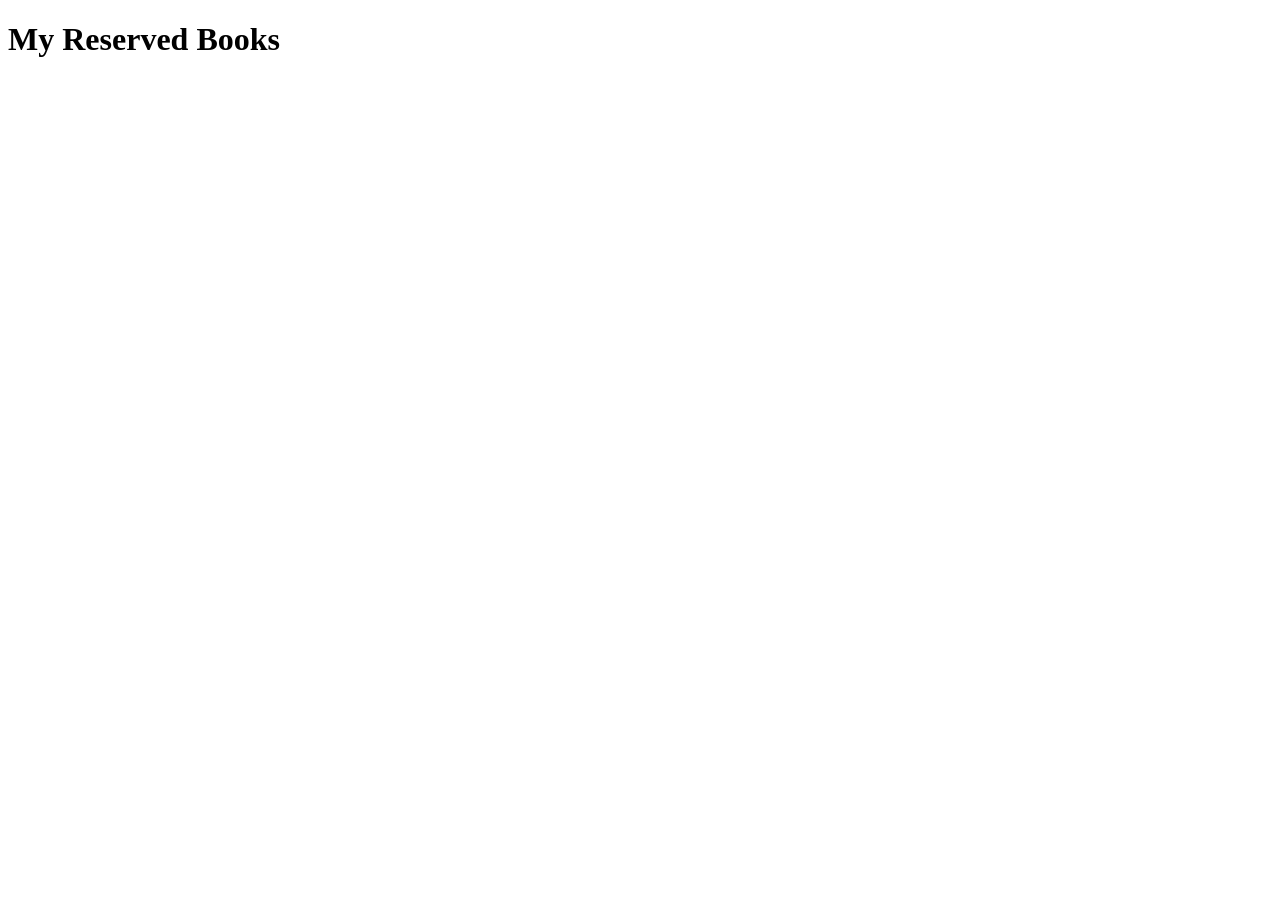
==== Reservation.html @ 947eb172 "Your update message" ====
<!DOCTYPE html>
<html>
<head>
    <title>My Reservations</title>
</head>

<body>

    <h1>My Reserved Books</h1>

    <div id="reserved-books"></div>

    <script src="reservation.js"></script>

</body>
</html>
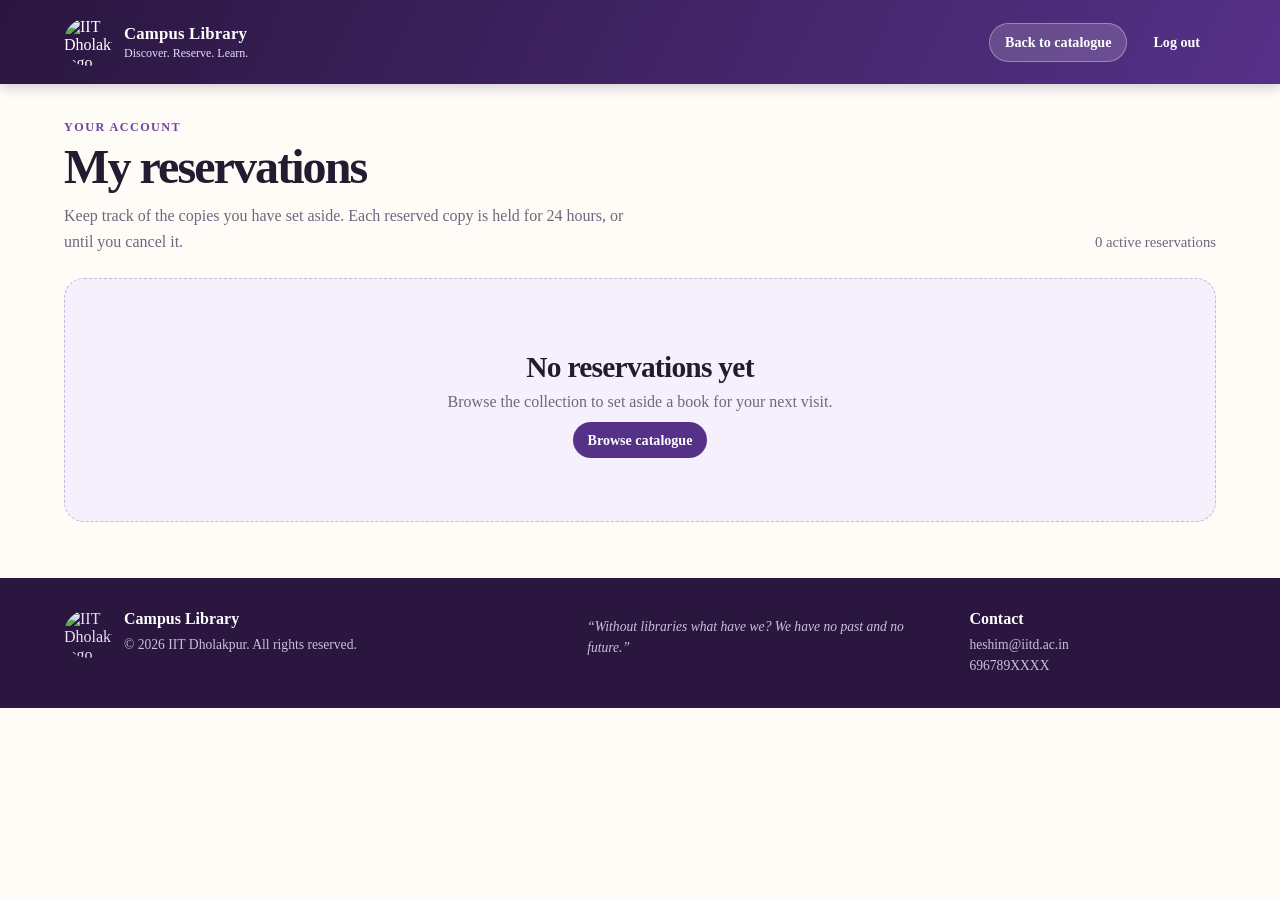
==== commit c019c790: "wip: local edits" ====
--- a/Reservation.html
+++ b/Reservation.html
@@ -1,16 +1,75 @@
-<!DOCTYPE html>
-<html>
-<head>
-    <title>My Reservations</title>
-</head>
+<!doctype html>
+<html lang="en">
+  <head>
+    <meta charset="UTF-8" />
+    <meta name="viewport" content="width=device-width, initial-scale=1.0" />
+    <meta
+      name="description"
+      content="View and manage your Campus Library reservations."
+    />
+    <title>Campus Library | My reservations</title>
+    <link rel="stylesheet" href="libsys.css" />
+  </head>
+  <body>
+    <header class="site-header">
+      <a class="brand" href="libsys.html" aria-label="Campus Library home">
+        <img src="image.png" alt="IIT Dholakpur logo" />
+        <span
+          ><strong>Campus Library</strong
+          ><small>Discover. Reserve. Learn.</small></span
+        >
+      </a>
+      <nav class="header-actions" aria-label="Reservation navigation">
+        <a class="button button-secondary" href="libsys.html"
+          >Back to catalogue</a
+        >
+        <button class="button button-ghost" id="logout-button" type="button">
+          Log out
+        </button>
+      </nav>
+    </header>
 
-<body>
+    <main>
+      <section class="page-intro" aria-labelledby="reservation-title">
+        <div>
+          <p class="eyebrow">Your account</p>
+          <h1 id="reservation-title">My reservations</h1>
+          <p>
+            Keep track of the copies you have set aside. Each reserved copy is
+            held for 24 hours, or until you cancel it.
+          </p>
+        </div>
+        <p
+          class="results-summary"
+          id="reservation-summary"
+          aria-live="polite"
+        ></p>
+      </section>
+      <section
+        class="reservation-grid"
+        id="reserved-books"
+        aria-live="polite"
+      ></section>
+    </main>
 
-    <h1>My Reserved Books</h1>
-
-    <div id="reserved-books"></div>
-
+    <footer class="footer">
+      <div class="footer-brand">
+        <img src="image.png" alt="IIT Dholakpur logo" />
+        <div>
+          <strong>Campus Library</strong>
+          <p>© 2026 IIT Dholakpur. All rights reserved.</p>
+        </div>
+      </div>
+      <p class="footer-quote">
+        “Without libraries what have we? We have no past and no future.”
+      </p>
+      <div>
+        <strong>Contact</strong>
+        <p>heshim@iitd.ac.in<br />696789XXXX</p>
+      </div>
+    </footer>
+    <div class="toast" id="toast" role="status" aria-live="polite"></div>
+    <script src="library-data.js"></script>
     <script src="reservation.js"></script>
-
-</body>
-</html>+  </body>
+</html>
--- a/libsys.css
+++ b/libsys.css
@@ -0,0 +1,701 @@
+:root {
+  --ink: #241b31;
+  --muted: #70667d;
+  --plum-950: #2a163f;
+  --plum-800: #553188;
+  --plum-700: #6d42a4;
+  --plum-200: #e8dcf7;
+  --plum-100: #f5f0fb;
+  --cream: #fffcf8;
+  --line: #dfd3ea;
+  --success: #17673e;
+  --success-bg: #e8f8ee;
+  --danger: #a12e40;
+  --danger-bg: #fff0f2;
+  --shadow: 0 14px 32px rgba(52, 26, 85, 0.12);
+}
+
+* {
+  box-sizing: border-box;
+}
+html {
+  scroll-behavior: smooth;
+}
+body {
+  margin: 0;
+  color: var(--ink);
+  background: var(--cream);
+  
+}
+button,
+input {
+  font: inherit;
+}
+button,
+a {
+  -webkit-tap-highlight-color: transparent;
+}
+
+.site-header {
+  display: flex;
+  align-items: center;
+  justify-content: space-between;
+  gap: 24px;
+  min-height: 84px;
+  padding: 12px clamp(20px, 5vw, 72px);
+  color: #fff;
+  background: linear-gradient(115deg, var(--plum-950), var(--plum-800));
+  box-shadow: 0 3px 12px rgba(42, 22, 63, 0.22);
+}
+.brand,
+.header-actions,
+.footer-brand {
+  display: flex;
+  align-items: center;
+}
+.brand {
+  gap: 12px;
+  color: #fff;
+  text-decoration: none;
+}
+.brand img,
+.footer-brand img {
+  width: 48px;
+  height: 48px;
+  border-radius: 50%;
+  object-fit: cover;
+}
+.brand strong {
+  display: block;
+  font-size: 1.05rem;
+  letter-spacing: 0.01em;
+}
+.brand small {
+  display: block;
+  margin-top: 2px;
+  color: #e8dcf7;
+  font-size: 0.75rem;
+}
+.header-actions {
+  flex-wrap: wrap;
+  justify-content: flex-end;
+  gap: 10px;
+}
+
+.button,
+.search-button,
+.reserve-btn,
+.cancel-btn,
+.filter-button {
+  border: 0;
+  border-radius: 999px;
+  font-weight: 700;
+  cursor: pointer;
+  transition:
+    transform 160ms ease,
+    background-color 160ms ease,
+    box-shadow 160ms ease,
+    border-color 160ms ease;
+}
+.button {
+  padding: 10px 15px;
+  text-decoration: none;
+  font-size: 0.88rem;
+}
+.button:hover,
+.search-button:hover,
+.reserve-btn:hover,
+.cancel-btn:hover {
+  transform: translateY(-2px);
+}
+.button-secondary {
+  color: #fff;
+  background: rgba(255, 255, 255, 0.16);
+  border: 1px solid rgba(255, 255, 255, 0.32);
+}
+.button-secondary:hover {
+  background: rgba(255, 255, 255, 0.25);
+}
+.button-primary {
+  color: #fff;
+  background: var(--plum-800);
+}
+.button-primary:hover {
+  background: var(--plum-700);
+}
+.button-ghost {
+  color: #fff;
+  background: transparent;
+  border: 1px solid transparent;
+}
+.button-ghost:hover {
+  background: rgba(0, 0, 0, 0.15);
+}
+.student-chip,
+.reservation-count {
+  border-radius: 999px;
+  font-size: 0.76rem;
+  font-weight: 700;
+}
+.student-chip {
+  padding: 8px 11px;
+  color: #382050;
+  background: #f3ebfc;
+}
+.reservation-count {
+  display: inline-grid;
+  min-width: 19px;
+  min-height: 19px;
+  place-items: center;
+  margin-left: 4px;
+  padding: 1px 5px;
+  color: var(--plum-800);
+  background: #fff;
+}
+
+main {
+  max-width: 1380px;
+  margin: 0 auto;
+  padding: 0 clamp(20px, 5vw, 72px) 56px;
+}
+.library-banner {
+  position: relative;
+  isolation: isolate;
+  overflow: hidden;
+  color: #fff;
+  background: var(--plum-950);
+}
+.library-banner::after {
+  position: absolute;
+  z-index: -1;
+  inset: 0;
+  content: "";
+  background: linear-gradient(
+    105deg,
+    rgba(42, 22, 63, 0.92),
+    rgba(85, 49, 136, 0.72)
+  );
+}
+.library-banner-image {
+  position: absolute;
+  z-index: -2;
+  inset: 0;
+  width: 100%;
+  height: 100%;
+  object-fit: cover;
+  object-position: center 45%;
+}
+.library-banner-content {
+  max-width: 1380px;
+  margin: 0 auto;
+  padding: 32px clamp(20px, 5vw, 72px) 30px;
+}
+.catalogue-main {
+  padding-top: 42px;
+}
+.hero {
+  display: flex;
+  align-items: center;
+  justify-content: space-between;
+  gap: 32px;
+  margin: 0 0 20px;
+  padding: clamp(28px, 5vw, 56px);
+  overflow: hidden;
+  border: 1px solid rgba(255, 255, 255, 0.25);
+  border-radius: 28px;
+  color: #fff;
+  background: linear-gradient(
+    130deg,
+    rgba(42, 22, 63, 0.68),
+    rgba(109, 66, 164, 0.45)
+  );
+  backdrop-filter: blur(2px);
+}
+.hero h1 {
+  max-width: 640px;
+  margin: 3px 0 12px;
+  font-size: clamp(2rem, 4.6vw, 3.65rem);
+  line-height: 1.05;
+  letter-spacing: -0.045em;
+}
+.hero p:not(.eyebrow) {
+  max-width: 620px;
+  margin: 0;
+  color: #f0e8f8;
+  font-size: clamp(1rem, 1.7vw, 1.12rem);
+  line-height: 1.65;
+}
+.eyebrow {
+  margin: 0;
+  color: var(--plum-700);
+  font-size: 0.76rem;
+  font-weight: 800;
+  letter-spacing: 0.12em;
+  text-transform: uppercase;
+}
+.hero .eyebrow {
+  color: #e7d6fa;
+}
+.hero-stat {
+  flex: 0 0 180px;
+  padding: 22px;
+  text-align: center;
+  border: 1px solid rgba(255, 255, 255, 0.28);
+  border-radius: 20px;
+  background: rgba(255, 255, 255, 0.12);
+  backdrop-filter: blur(4px);
+}
+.hero-stat strong {
+  display: block;
+  font-size: 2.25rem;
+}
+.hero-stat span {
+  color: #eee4fa;
+  font-size: 0.85rem;
+}
+
+.catalogue-controls {
+  padding: 20px;
+  border: 1px solid rgba(255, 255, 255, 0.45);
+  border-radius: 22px;
+  background: rgba(255, 255, 255, 0.94);
+  box-shadow: 0 8px 24px rgba(30, 15, 45, 0.2);
+}
+.search-form {
+  display: flex;
+  gap: 10px;
+}
+.search-form input {
+  width: 100%;
+  min-width: 0;
+  padding: 13px 17px;
+  color: var(--ink);
+  border: 1px solid #cdbbdf;
+  border-radius: 12px;
+  outline: none;
+}
+.search-form input:focus {
+  border-color: var(--plum-700);
+  box-shadow: 0 0 0 4px rgba(109, 66, 164, 0.14);
+}
+.search-button,
+.reserve-btn {
+  padding: 12px 18px;
+  color: #fff;
+  background: var(--plum-800);
+}
+.search-button:hover,
+.reserve-btn:hover {
+  background: var(--plum-700);
+  box-shadow: 0 7px 15px rgba(85, 49, 136, 0.2);
+}
+.filter-section {
+  display: flex;
+  align-items: flex-start;
+  gap: 16px;
+  margin-top: 18px;
+}
+.filter-label {
+  flex: 0 0 90px;
+  margin: 9px 0 0;
+  color: var(--muted);
+  font-size: 0.88rem;
+  font-weight: 700;
+}
+.filter-list {
+  display: flex;
+  flex-wrap: wrap;
+  gap: 8px;
+}
+.filter-button {
+  padding: 8px 13px;
+  color: #59476b;
+  background: var(--plum-100);
+  border: 1px solid #e2d5ef;
+  font-size: 0.84rem;
+}
+.filter-button:hover {
+  border-color: #b691d8;
+  background: var(--plum-200);
+}
+.filter-button[aria-pressed="true"] {
+  color: #fff;
+  background: var(--plum-800);
+  border-color: var(--plum-800);
+}
+
+.catalogue-section {
+  margin-top: 42px;
+}
+.section-heading {
+  display: flex;
+  align-items: end;
+  justify-content: space-between;
+  gap: 16px;
+  margin-bottom: 16px;
+}
+h2 {
+  margin: 4px 0 0;
+  font-size: clamp(1.45rem, 2.3vw, 2rem);
+  letter-spacing: -0.025em;
+}
+.results-summary {
+  margin: 0;
+  color: var(--muted);
+  font-size: 0.92rem;
+}
+.cards {
+  display: grid;
+  grid-template-columns: repeat(auto-fill, minmax(275px, 1fr));
+  gap: 18px;
+}
+.book-card {
+  display: flex;
+  flex-direction: column;
+  min-width: 0;
+  overflow: hidden;
+  border: 1px solid var(--line);
+  border-radius: 20px;
+  background: #fff;
+  box-shadow: 0 7px 18px rgba(48, 24, 77, 0.06);
+  transition:
+    transform 180ms ease,
+    box-shadow 180ms ease;
+}
+.book-card:hover {
+  transform: translateY(-4px);
+  box-shadow: var(--shadow);
+}
+.book-top {
+  display: flex;
+  gap: 14px;
+  min-height: 132px;
+  padding: 17px 17px 14px;
+}
+.book-cover {
+  width: 72px;
+  height: 100px;
+  flex: 0 0 72px;
+  object-fit: cover;
+  border-radius: 11px;
+  box-shadow: 0 5px 13px rgba(36, 27, 49, 0.18);
+}
+.book-info {
+  min-width: 0;
+}
+.book-info h3 {
+  margin: 1px 0 6px;
+  font-size: 1.03rem;
+  line-height: 1.25;
+}
+.book-author,
+.book-edition,
+.book-isbn {
+  margin: 3px 0;
+  color: var(--muted);
+  font-size: 0.82rem;
+  line-height: 1.4;
+}
+.book-author {
+  color: #59476b;
+  font-weight: 600;
+}
+.book-meta {
+  display: flex;
+  flex-wrap: wrap;
+  gap: 7px;
+  padding: 0 17px 14px;
+}
+.tag,
+.status {
+  display: inline-flex;
+  align-items: center;
+  width: fit-content;
+  border-radius: 999px;
+  font-size: 0.75rem;
+  font-weight: 700;
+}
+.tag {
+  padding: 5px 9px;
+  color: #5d398b;
+  background: var(--plum-100);
+}
+.status {
+  padding: 6px 10px;
+}
+.status-available {
+  color: var(--success);
+  background: var(--success-bg);
+}
+.status-unavailable {
+  color: var(--danger);
+  background: var(--danger-bg);
+}
+.book-card-footer {
+  display: flex;
+  align-items: center;
+  justify-content: space-between;
+  gap: 12px;
+  margin-top: auto;
+  padding: 14px 17px;
+  border-top: 1px solid #eee7f3;
+  background: #fdfbff;
+}
+.availability-copy {
+  color: var(--muted);
+  font-size: 0.79rem;
+  line-height: 1.35;
+}
+.availability-copy strong {
+  display: block;
+  color: var(--ink);
+  font-size: 0.86rem;
+}
+.reserve-btn {
+  padding: 9px 13px;
+  font-size: 0.83rem;
+  white-space: nowrap;
+}
+.reserve-btn:disabled {
+  color: #84778e;
+  background: #eee9f1;
+  box-shadow: none;
+  cursor: not-allowed;
+  transform: none;
+}
+.empty-state {
+  grid-column: 1 / -1;
+  padding: 50px 24px;
+  text-align: center;
+  border: 1px dashed #c9b5dd;
+  border-radius: 20px;
+  color: var(--muted);
+  background: var(--plum-100);
+}
+.empty-state h3 {
+  margin: 0 0 8px;
+  color: var(--ink);
+}
+.empty-state p {
+  margin: 0;
+}
+
+.footer {
+  display: grid;
+  grid-template-columns: 1.4fr 1fr 0.7fr;
+  gap: 30px;
+  padding: 32px clamp(20px, 5vw, 72px);
+  color: #e9dff3;
+  background: var(--plum-950);
+}
+.footer-brand {
+  align-items: flex-start;
+  gap: 12px;
+}
+.footer strong {
+  color: #fff;
+}
+.footer p {
+  margin: 6px 0 0;
+  color: #cdbedf;
+  font-size: 0.85rem;
+  line-height: 1.55;
+}
+.footer-quote {
+  font-style: italic;
+}
+.toast {
+  position: fixed;
+  z-index: 5;
+  right: 20px;
+  bottom: 20px;
+  max-width: min(370px, calc(100vw - 40px));
+  padding: 13px 16px;
+  border-radius: 12px;
+  color: #fff;
+  background: var(--plum-950);
+  box-shadow: var(--shadow);
+  opacity: 0;
+  transform: translateY(14px);
+  pointer-events: none;
+  transition:
+    opacity 180ms ease,
+    transform 180ms ease;
+}
+.toast.show {
+  opacity: 1;
+  transform: translateY(0);
+}
+.toast.error {
+  background: #962d43;
+}
+.sr-only {
+  position: absolute;
+  width: 1px;
+  height: 1px;
+  padding: 0;
+  overflow: hidden;
+  clip: rect(0, 0, 0, 0);
+  white-space: nowrap;
+  border: 0;
+}
+
+.page-intro {
+  display: flex;
+  align-items: end;
+  justify-content: space-between;
+  gap: 24px;
+  margin: 36px 0 24px;
+}
+.page-intro h1 {
+  margin: 4px 0 0;
+  font-size: clamp(2rem, 4vw, 3rem);
+  letter-spacing: -0.04em;
+}
+.page-intro p:not(.eyebrow) {
+  max-width: 590px;
+  margin: 9px 0 0;
+  color: var(--muted);
+  line-height: 1.6;
+}
+.reservation-grid {
+  display: grid;
+  gap: 14px;
+}
+.reservation-card {
+  display: grid;
+  grid-template-columns: 70px minmax(0, 1fr) auto;
+  align-items: center;
+  gap: 18px;
+  padding: 16px;
+  border: 1px solid var(--line);
+  border-radius: 18px;
+  background: #fff;
+  box-shadow: 0 5px 16px rgba(48, 24, 77, 0.05);
+}
+.reservation-card img {
+  width: 70px;
+  height: 94px;
+  object-fit: cover;
+  border-radius: 10px;
+}
+.reservation-card h2 {
+  margin: 0 0 5px;
+  font-size: 1.08rem;
+}
+.reservation-card p {
+  margin: 3px 0;
+  color: var(--muted);
+  font-size: 0.86rem;
+}
+.reservation-card .status {
+  margin-top: 8px;
+}
+.reservation-card .reservation-timer {
+  margin-top: 9px;
+  color: #5d398b;
+  font-size: 0.84rem;
+  font-weight: 800;
+  font-variant-numeric: tabular-nums;
+}
+.cancel-btn {
+  padding: 9px 13px;
+  color: var(--danger);
+  background: #fff;
+  border: 1px solid #e6b7c0;
+  font-size: 0.84rem;
+}
+.cancel-btn:hover {
+  background: var(--danger-bg);
+}
+.empty-reservations {
+  padding: clamp(35px, 8vw, 72px) 24px;
+  text-align: center;
+  border: 1px dashed #c9b5dd;
+  border-radius: 20px;
+  background: var(--plum-100);
+}
+.empty-reservations h2 {
+  margin: 0 0 9px;
+}
+.empty-reservations p {
+  margin: 0 0 20px;
+  color: var(--muted);
+}
+
+@media (max-width: 780px) {
+  .site-header,
+  .hero,
+  .page-intro {
+    align-items: flex-start;
+    flex-direction: column;
+  }
+  .header-actions {
+    justify-content: flex-start;
+  }
+  .hero-stat {
+    flex-basis: auto;
+  }
+  .footer {
+    grid-template-columns: 1fr;
+    gap: 22px;
+  }
+}
+@media (max-width: 560px) {
+  .site-header {
+    padding: 12px 18px;
+  }
+  .brand small,
+  .student-chip {
+    display: none;
+  }
+  .header-actions {
+    width: 100%;
+  }
+  .header-actions .button {
+    flex: 1;
+    text-align: center;
+  }
+  main {
+    padding: 0 16px 40px;
+  }
+  .catalogue-main {
+    padding-top: 30px;
+  }
+  .library-banner-content {
+    padding: 16px 16px 20px;
+  }
+  .hero {
+    margin-top: 0;
+    padding: 26px 22px;
+    border-radius: 20px;
+  }
+  .search-form {
+    flex-direction: column;
+  }
+  .search-button {
+    width: 100%;
+  }
+  .filter-section {
+    display: block;
+  }
+  .filter-label {
+    margin: 0 0 8px;
+  }
+  .section-heading {
+    align-items: flex-start;
+    flex-direction: column;
+  }
+  .reservation-card {
+    grid-template-columns: 58px minmax(0, 1fr);
+    gap: 12px;
+  }
+  .reservation-card img {
+    width: 58px;
+    height: 78px;
+  }
+  .reservation-card .cancel-btn {
+    grid-column: 1 / -1;
+    width: 100%;
+  }
+}
